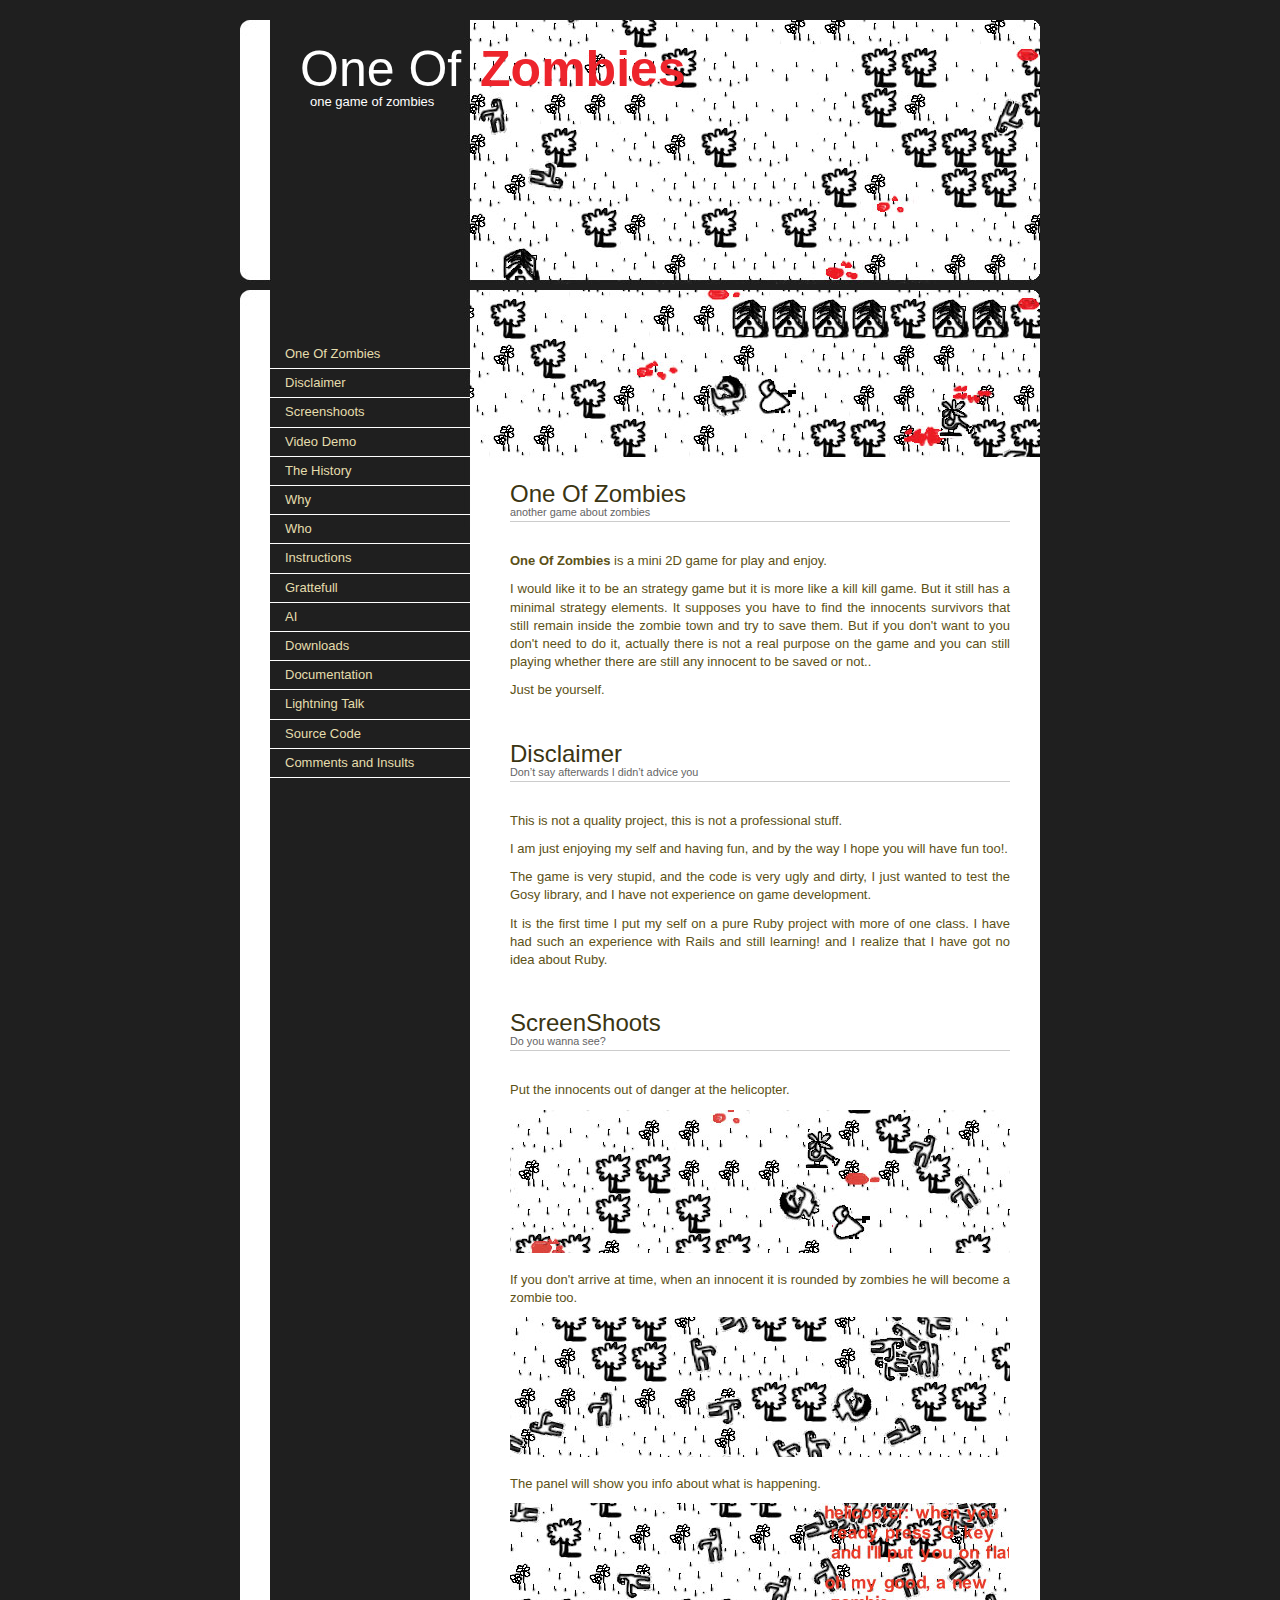
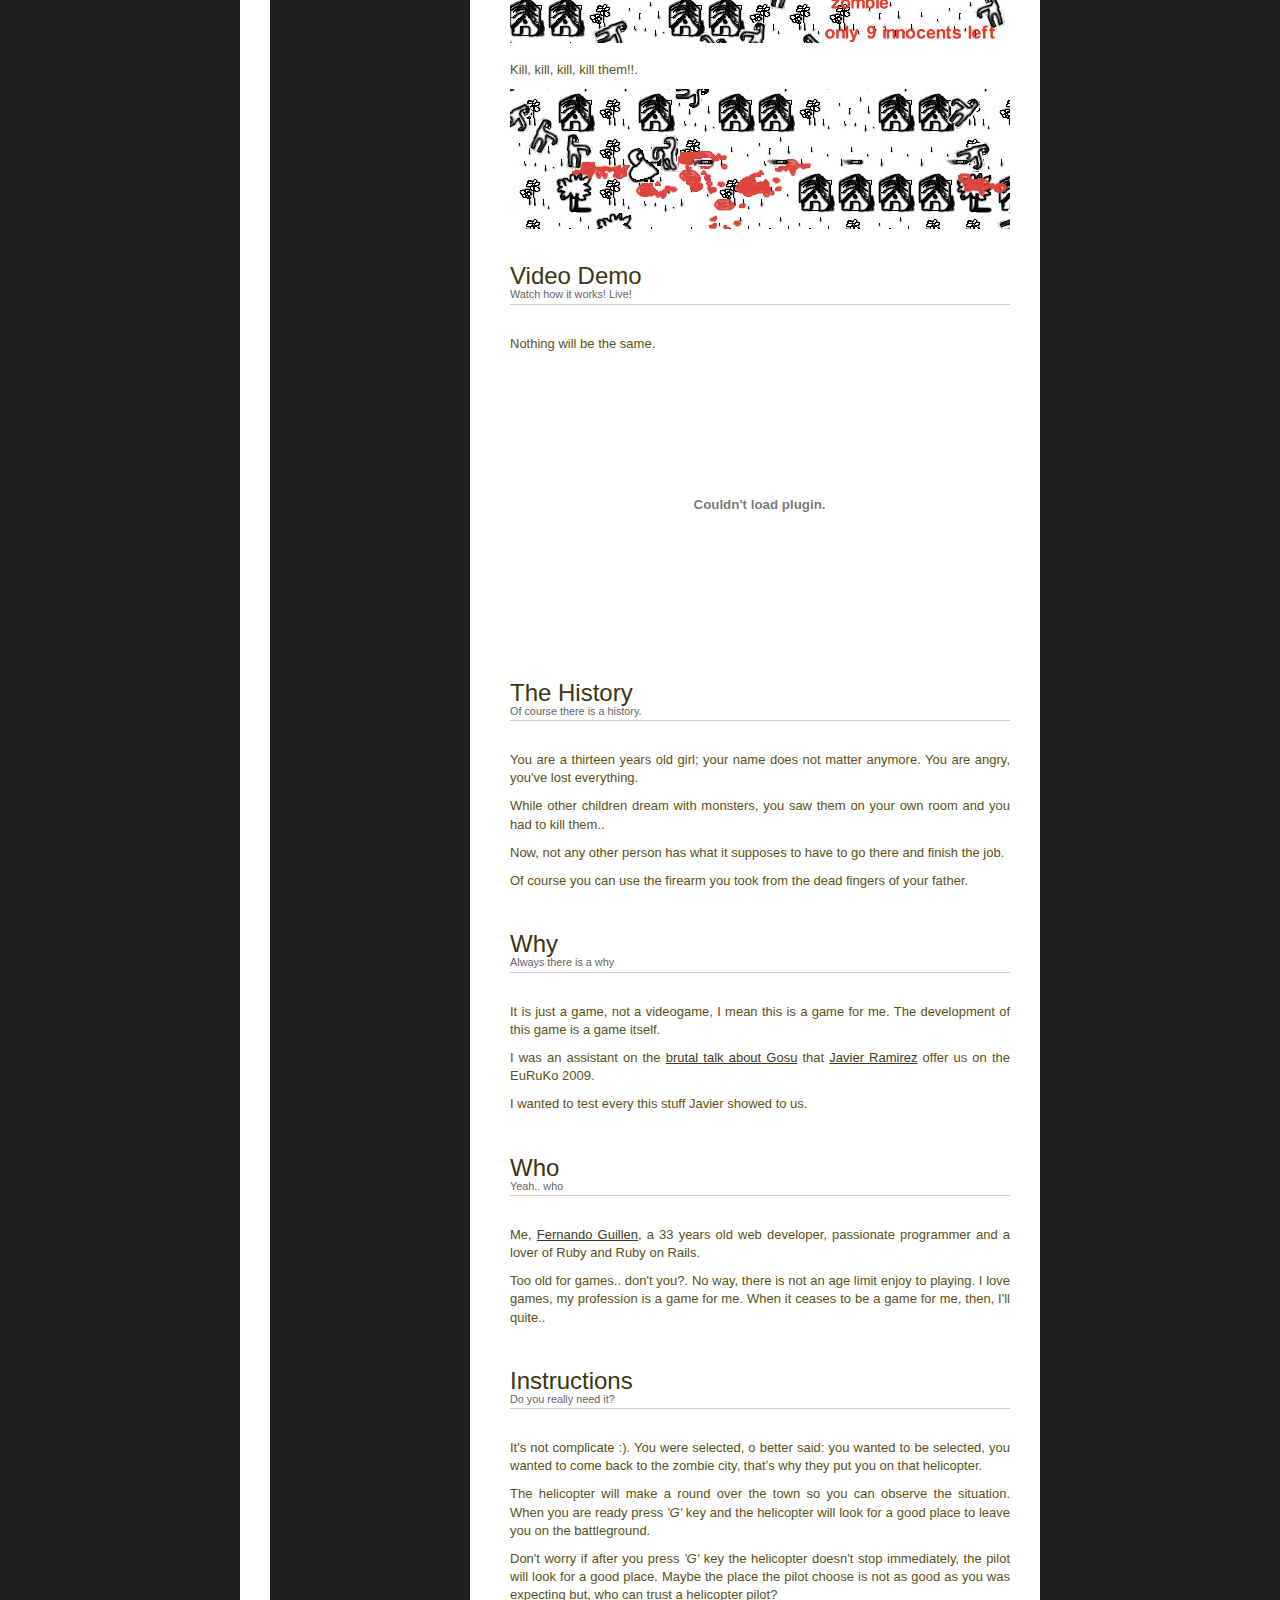
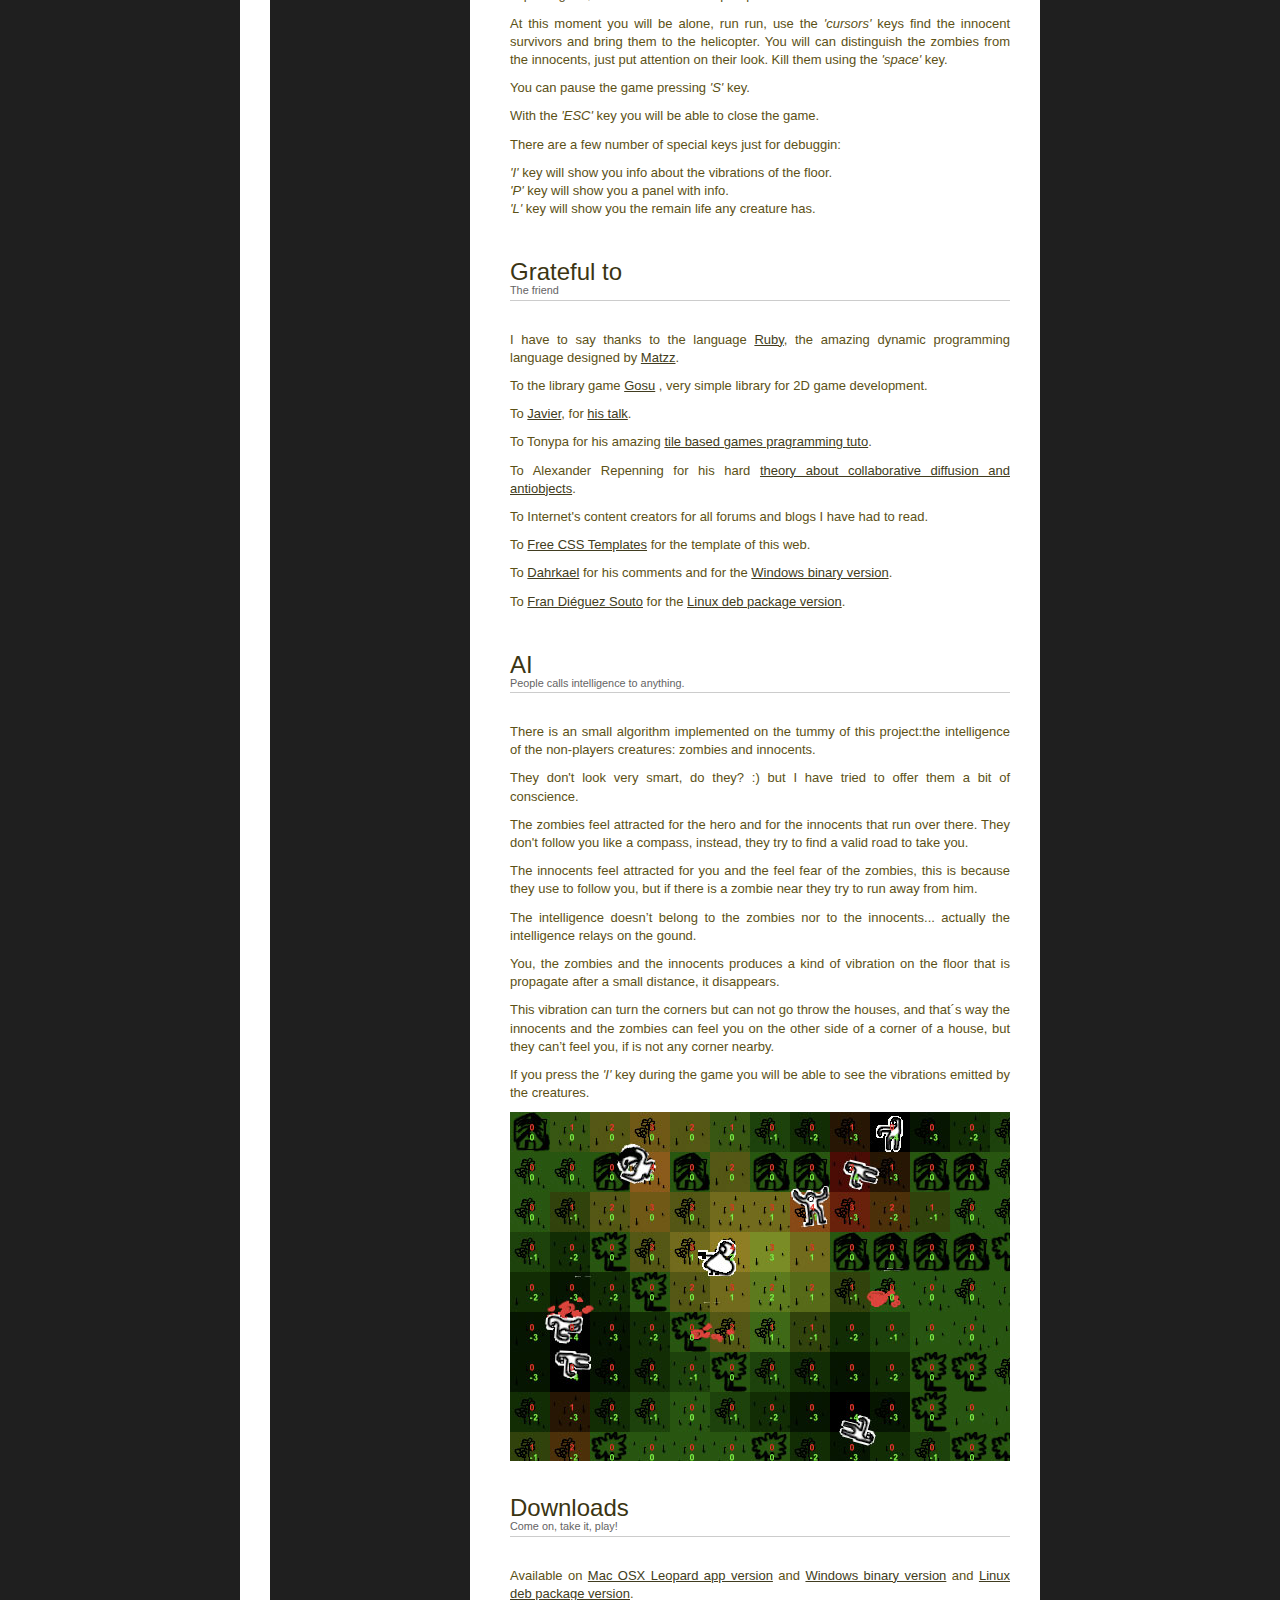
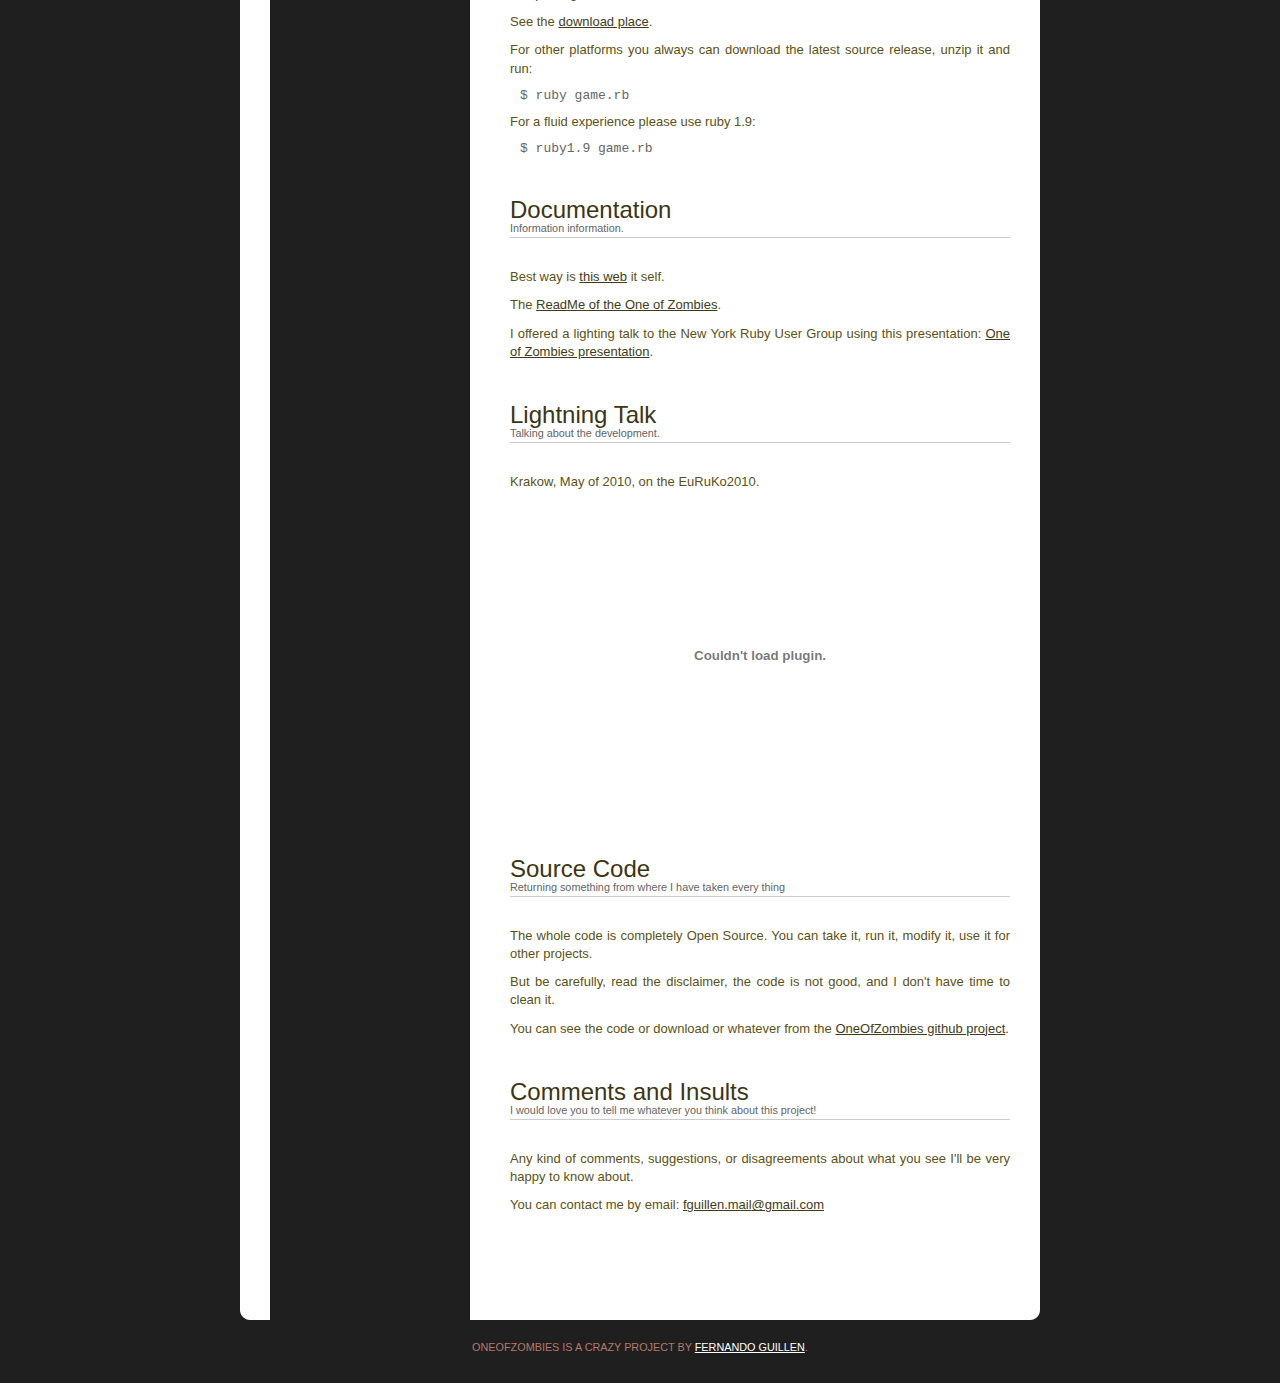
==== playing/oneofzombies/index.html @ 3cc9f327 "playing content" ====
<!DOCTYPE html PUBLIC "-//W3C//DTD XHTML 1.0 Strict//EN" "http://www.w3.org/TR/xhtml1/DTD/xhtml1-strict.dtd">
<!--
Design by Free CSS Templates
http://www.freecsstemplates.org
Released for free under a Creative Commons Attribution 2.5 License

Name       : Kappe Beans 
Description: A two-column, fixed-width design.
Version    : 1.0
Released   : 20090411

-->
<html xmlns="http://www.w3.org/1999/xhtml">
<head>
<meta http-equiv="content-type" content="text/html; charset=utf-8" />
<title>One Of Zombies - The Game</title>
<meta name="keywords" content="zombies game" />
<meta name="description" content="One Of Zombies game" />
<link href="style.css" rel="stylesheet" type="text/css" media="screen" />
</head>
<body>
<!-- start header -->
<div id="header">
  <h1>One Of <span>Zombies</span></h1>
  <p>one game of zombies</p>
</div>
<!-- end header -->
<!-- start page -->
<div id="page">
<div id="page-bgtop">
<div id="page-bgbtm">
  <!-- start content -->
  <div id="content">
    <div class="post">
      <a name="one_of_zombies"></a>
      <h1 class="title">One Of Zombies</h1>
      <p class="byline"><small>another game about zombies</small></p>
      <div class="entry">
        <p><strong>One Of Zombies </strong> is a mini 2D game for play and enjoy.</p>
        <p>I would like it to be an strategy game but it is more like a kill kill game.
          But it still has a minimal strategy elements. It supposes you have to find the 
          innocents survivors that still remain inside the zombie town and try to save them. 
          But if you don't want to
          you don't need to do it, actually there is not a real purpose on the game and 
          you can still playing whether there are still any innocent to be saved or not..</p>
        <p>Just be yourself.</p>
      </div>
    </div>
    
    <div class="post">
      <a name="disclaimer"></a>
      <h1 class="title">Disclaimer</h1>
      <p class="byline"><small>Don’t say afterwards I didn’t advice you</small></p>
      <div class="entry">
        <p>This is not a quality project, this is not a professional stuff.</p>
        <p>I am just enjoying my self and having fun, and by the way 
          I hope you will have fun too!.</p>
        <p>The game is very stupid, and the code is very ugly and dirty, 
          I just wanted to test the Gosy library, and I have not experience on game
          development.</p>
        <p>It is the first time I put my self on a pure Ruby project with more of one class.
          I have had such an experience with Rails and still learning! and I realize that I have got no idea about Ruby.</p>
      </div>
    </div>
    
    <div class="post">
      <a name="screenshoots"></a>
      <h1 class="title">ScreenShoots</h1>
      <p class="byline"><small>Do you wanna see?</small></p>
      <div class="entry">
        <p>Put the innocents out of danger at the helicopter.</p>
        <img src="images/screen_shoot1.jpg" title="screen_shoot1" />
        <br /><br />
        
        <p>If you don't arrive at time, when an innocent it is 
          rounded by zombies he will become a zombie too.</p>        
        <img src="images/screen_shoot2.jpg" title="screen_shoot2" />
        <br /><br />
        
        <p>The panel will show you info about what is happening.</p>        
        <img src="images/screen_shoot3.jpg" title="screen_shoot3" />
        <br /><br />
        
        <p>Kill, kill, kill, kill them!!.</p>        
        <img src="images/screen_shoot4.jpg" title="screen_shoot4" />

      </div>
    </div>
    
    <div class="post">
      <a name="videodemo"></a>
      <h1 class="title">Video Demo</h1>
      <p class="byline"><small>Watch how it works! Live!</small></p>
      <div class="entry">
        <p>Nothing will be the same.</p>
        <object width="499" height="283"><param name="allowfullscreen" value="true" /><param name="allowscriptaccess" value="always" /><param name="movie" value="http://vimeo.com/moogaloop.swf?clip_id=5025754&amp;server=vimeo.com&amp;show_title=1&amp;show_byline=0&amp;show_portrait=0&amp;color=ffffff&amp;fullscreen=1" /><embed src="http://vimeo.com/moogaloop.swf?clip_id=5025754&amp;server=vimeo.com&amp;show_title=1&amp;show_byline=0&amp;show_portrait=0&amp;color=ffffff&amp;fullscreen=1" type="application/x-shockwave-flash" allowfullscreen="true" allowscriptaccess="always" width="499" height="283"></embed></object>
      </div>
    </div>
    
    <div class="post">
      <a name="history"></a>
      <h2 class="title">The History</h2>
      <p class="byline"><small>Of course there is a history.</small></p>
      <div class="entry">
        <p>You are a thirteen years old girl; your name does not matter anymore. 
          You are angry, you've lost everything.</p>
        <p>While other children dream with monsters, you saw them on your own room and you had to kill them..</p>
        <p>Now, not any other person has what it supposes to have to go there and finish the job.</p>
        <p>Of course you can use the firearm you took from the dead fingers of your father.</p>
      </div>
    </div>
    
    <div class="post">
      <a name="why"></a>
      <h2 class="title">Why</h2>
      <p class="byline"><small>Always there is a why</small></p>
      <div class="entry">
        <p>It is just a game, not a videogame, I mean this is a game for me. 
        The development of this game is a game itself.</p>
        <p>I was an assistant on the 
          <a href="http://app.euruko2009.org/talks/9-fun-with-ruby-and-without-r-s-program-your-own-games-with-gosu" title="Gosu talk">brutal talk about Gosu</a>
          that <a href="http://formatinternet.wordpress.com/" title="Javier Ramirez's personal website">Javier Ramirez</a>
          offer us on the EuRuKo 2009.</p>
        <p>I wanted to test every this stuff Javier showed to us.</p>
      </div>
    </div>
    
    <div class="post">
      <a name="who"></a>
      <h2 class="title">Who</h2>
      <p class="byline"><small>Yeah.. who</small></p>
      <div class="entry">
        <p>Me, <a href="http://fernandoguillen.info" title="Fernando Guillen's web site">Fernando Guillen</a>, a 33 years old web developer, passionate programmer and a lover of Ruby and Ruby on Rails.</p>
        <p>Too old for games.. don't you?. No way, there is not an age limit enjoy to playing. I love games, my profession is a game for me.
          When it ceases to be a game for me, then, I'll quite..</p>
      </div>
    </div>
    
    <div class="post">
      <a name="instructions"></a>
      <h2 class="title">Instructions</h2>
      <p class="byline"><small>Do you really need it?</small></p>
      <div class="entry">
        <p>It's not complicate :). You were selected, o better said: you
          wanted to be selected, you wanted to come back to the zombie city,
          that’s why they put you on that helicopter.</p>
        <p>The helicopter will make a round over the town so you can observe
          the situation. When you are ready press <i>'G'</i> key and the 
          helicopter will
          look for a good place to leave you on the battleground.</p>
        <p>Don't worry if after you press <i>'G'</i> key the helicopter doesn't stop
          immediately, the pilot will look for a good place. Maybe the place
          the pilot choose is not as good as you was expecting but, who can
          trust a helicopter pilot?</p>
        <p>At this moment you will be alone, run run, use the <i>'cursors'</i>
          keys find the innocent
          survivors and bring them to the helicopter. You will can
          distinguish the zombies from the innocents, just put attention
          on their look. Kill them using the <i>'space'</i> key.</p>
        <p>You can pause the game pressing <i>'S'</i> key.</p>
        <p>With the <i>'ESC'</i> key you will be able to close the game.</p>
        
        <p>There are a few number of special keys just for debuggin: </p>
        <ul>
          <li><i>'I'</i> key will show you info about the vibrations of the floor.</li>
          <li><i>'P'</i> key will show you a panel with info.</li>
          <li><i>'L'</i> key will show you the remain life any creature has.</li>
        </ul>
      </div>
    </div>
    
    <div class="post">
      <a name="grattefull"></a>
      <h2 class="title">Grateful to</h2>
      <p class="byline"><small>The friend</small></p>
      <div class="entry">
        <p>I have to say thanks to the language 
          <a href="http://en.wikipedia.org/wiki/Ruby_(programming_language)" title="Ruby language">Ruby</a>, 
          the amazing dynamic programming language designed by
          <a href="http://en.wikipedia.org/wiki/Yukihiro_Matsumoto" "Yukihiro Matsumoto">Matzz</a>.</p>
        <p>To the library game <a href="http://code.google.com/p/gosu/" title="Gosu">Gosu</a>
          , very simple library for 2D game development.</p>
        <p>To <a href="http://formatinternet.wordpress.com/" title="Javier Ramirez's personal website">Javier</a>, for
          <a href="http://app.euruko2009.org/talks/9-fun-with-ruby-and-without-r-s-program-your-own-games-with-gosu" title="Gosu talk">his talk</a>.</p>
        <p>To Tonypa for his amazing <a href="http://www.tonypa.pri.ee/tbw/start.html" title="Tile Based Games">tile based games pragramming tuto</a>.</p>
         <p>To Alexander Repenning for his hard <a href="http://www.cs.colorado.edu/~ralex/papers/PDF/OOPSLA06antiobjects.pdf" title="Collaborative Diffusion: Programming Antiobjects">theory about collaborative diffusion and antiobjects</a>.</p>
        <p>To Internet's content creators for all forums and blogs I have had to read.</p>
        <p>To <a href="http://www.freecsstemplates.org/preview/kappebeans">Free CSS Templates</a> for the template of this web.</p>
        <p>To <a href="http://www.google.es/search?q=Dahrkael&ie=utf-8&oe=utf-8&aq=t&rls=org.mozilla:es-ES:official&client=firefox-a">Dahrkael</a>
          for his comments and for the <a href="http://cloud.github.com/downloads/fguillen/OneOfZombies/OneOfZombies.v.0.0.5.win.zip" title="Windows binnary version of OneOfZombies">Windows binary version</a>.</p>
        <p>To <a href="http://www.mabishu.com" title="Fran Diéguez Souto">Fran Diéguez Souto</a> for the 
          <a href="http://cloud.github.com/downloads/fguillen/OneOfZombies/OneOfZombies.v.0.0.5.deb" title="Linux deb package version of OneOfZombies">Linux deb package version</a>.</p>
      </div>
    </div>
    
    <div class="post">
      <a name="ai"></a>
      <h2 class="title">AI</h2>
      <p class="byline"><small>People calls intelligence to anything.</small></p>
      <div class="entry">
        <p>There is an small algorithm implemented on the tummy of this
          project:the intelligence of the non-players creatures: zombies
          and innocents.</p>
        <p>They don't look very smart, do they? :) but I have tried to
          offer them a bit of conscience.</p>
        <p>The zombies feel attracted for the hero and for the innocents that
          run over there. They don't follow you like a compass, instead,
          they try to find a valid road to take you.</p>
        <p>The innocents feel attracted for you and the feel fear of
          the zombies, this is because they use to follow you, but if there
          is a zombie near they try to run away from him.</p>
        <p>The intelligence doesn’t belong to the zombies nor to the
          innocents... actually the intelligence relays on the gound.</p>
        <p>You, the zombies and the innocents produces a kind of vibration on
          the floor that is propagate after a small distance, it disappears.</p>
        <p>This vibration can turn the corners but can not go throw the
          houses, and that´s way the innocents and the zombies can feel you on
          the other side of a corner of a house, but they can’t feel you, if
          is not any corner nearby.</p>
        <p>If you press the <i>'I'</i> key during the game you will be able to see
          the vibrations emitted by the creatures.</p>
        
        <img src="images/floor_vibrations.jpg" alt="floor_vibrations" />
      </div>
    </div>
    
    <div class="post">
      <a name="downloads"></a>
      <h2 class="title">Downloads</h2>
      <p class="byline"><small>Come on, take it, play!</small></p>
      <div class="entry">
        <p>Available on <a href="http://cloud.github.com/downloads/fguillen/OneOfZombies/OneOfZombies.app.zip" title="One Of Zombies Mac version">Mac OSX Leopard app version</a>
          and <a href="http://cloud.github.com/downloads/fguillen/OneOfZombies/OneOfZombies.v.0.0.5.win.zip" title="Windows binnary version of OneOfZombies">Windows binary version</a>
          and <a href="http://cloud.github.com/downloads/fguillen/OneOfZombies/OneOfZombies.v.0.0.5.deb" title="Linux deb package version of OneOfZombies">Linux deb package version</a>.</p>
        <p>See the <a href="http://github.com/fguillen/OneOfZombies/downloads" title="Dowload OneOfZombies">download place</a>.</p>
        <p>For other platforms you always can download the latest source
          release, unzip it and run:</p>
        <pre>$ ruby game.rb</pre>
        <p>For a fluid experience please use ruby 1.9:</p>
        <pre>$ ruby1.9 game.rb</pre>
      </div>
    </div>
    
    <div class="post">
      <a name="documentation"></a>
      <h2 class="title">Documentation</h2>
      <p class="byline"><small>Information information.</small></p>
      <div class="entry">
        <p>Best way is <a href="#">this web</a> it self.</p>
        <p>The <a href="http://github.com/fguillen/OneOfZombies/blob/master/README.md" title="One of Zombies ReadMe">ReadMe of the One of Zombies</a>.</p>
        <p>I offered a lighting talk to the New York Ruby User Group using this presentation:
          <a href="http://www.fernandoguillen.info/playing/OneOfZombies/oneofzombies_presentation.pdf" title="One of Zombies presentation">One of Zombies presentation</a>.            
        </p>
      </div>
    </div>
    
    <div class="post">
      <a name="lightning_talk"></a>
      <h2 class="title">Lightning Talk</h2>
      <p class="byline"><small>Talking about the development.</small></p>
      <div class="entry">
        <p>Krakow, May of 2010, on the EuRuKo2010.</p>
        <p><embed src="http://blip.tv/play/AYHylQ8A" type="application/x-shockwave-flash" width="500" height="308" allowscriptaccess="always" allowfullscreen="true"></embed></p>
      </div>
    </div>
    
    <div class="post">
      <a name="source_code"></a>
      <h2 class="title">Source Code</h2>
      <p class="byline"><small>Returning something from where I have taken
        every thing</small></p>
      <div class="entry">
        <p>The whole code is completely Open Source. You can take it, run it,
          modify it, use it for other projects.</p>
        <p>But be carefully, read the disclaimer, the code is not good, and I don't have time to clean it.</p>
        <p>You can see the code or download or whatever from the <a href="http://github.com/fguillen/OneOfZombies" title="OneOfZombies github project">OneOfZombies github project</a>.</p>
      </div>
    </div>
    
    <div class="post">
      <a name="comments_and_insults"></a>
      <h2 class="title">Comments and Insults</h2>
      <p class="byline"><small>I would love you to tell me whatever you think
        about this project!</small></p>
      <div class="entry">
        <p>Any kind of comments, suggestions, or disagreements
          about what you see I'll be very happy to know about.</p>
        <p>You can contact me by email: <a href="mailto:fguillen.mail[REMOVE-THIS]@gmail.com">fguillen.mail<span style="display:none">[REMOVE-THIS]</span>@gmail.com</a></p>
      </div>
    </div>
  </div>
  <!-- end content -->
  <!-- start sidebar -->
  <div id="sidebar">
    <ul>
      <li>
        <!-- <h2>Categories</h2> -->
        <ul>
          <li><a href="#one_of_zombies">One Of Zombies</a></li>
          <li><a href="#disclaimer">Disclaimer</a></li>
          <li><a href="#screenshoots">Screenshoots</a></li>
          <li><a href="#videodemo">Video Demo</a></li>
          <li><a href="#history">The History</a></li>
          <li><a href="#why">Why</a></li>
          <li><a href="#who">Who</a></li>
          <li><a href="#instructions">Instructions</a></li>
          <li><a href="#grattefull">Grattefull</a></li>
          <li><a href="#ai">AI</a></li>
          <li><a href="#downloads">Downloads</a></li>
          <li><a href="#documentation">Documentation</a></li>
          <li><a href="#lightning_talk">Lightning Talk</a></li>
          <li><a href="#source_code">Source Code</a></li>
          <li><a href="#comments_and_insults">Comments and Insults</a></li>
        </ul>
      </li>
    </ul>
  </div>
  <!-- end sidebar -->
  <div style="clear: both;">&nbsp;</div>
</div>
</div>
</div>
<!-- end page -->
<div id="footer">
  <p>OneOfZombies is a crazy project by <a href="http://fernandoguillen.info" title="Fernando Guillen website">Fernando Guillen</a>.</p>
</div>

<!-- google analytics -->

<script type="text/javascript">
var gaJsHost = (("https:" == document.location.protocol) ? "https://ssl." : "http://www.");
document.write(unescape("%3Cscript src='" + gaJsHost + "google-analytics.com/ga.js' type='text/javascript'%3E%3C/script%3E"));
</script>
<script type="text/javascript">
var pageTracker = _gat._getTracker("UA-3468219-1");
pageTracker._initData();
pageTracker._trackPageview();
</script>
<!-- google analytics -->

</body>
</html>
---- playing/oneofzombies/style.css ----
/*  
Theme Name: Unnamed
Theme URI: http://www.freewpthemes.net/preview/unnamed
Description: Widget ready and tested on WP 2.2+.
Version: 2.0
Author: Free WordPress Themes
Author URI: http://www.freewpthemes.net/
*/

body {
  margin-top: 20px;
  padding: 0;
  background: #1F1F1F;
  font-size: 13px;
  text-align: justify;
  color: #5C5116;
}

body, th, td, input, textarea, select, option {
  font-family: Arial, Times, serif;
}

pre{
  color: #666;
  margin: 10px;
  display: block;
  font-family: "Courier New", monospace;
}

h1, h2, h3 {
  font-family: Arial, Helvetica, sans-serif;
  font-weight: normal;
  color: #819CDB;
}

h1 {
  font-size: 36px;
}

h2 {
  font-size: 2em;
}

h3 {
  font-size: 1em;
}

p, ul, ol {
  margin: 0px 0px 10px 0px;
  padding: 0;
  list-style: none;
  line-height: 140%;
}

blockquote {
  padding-left: 1em;
}

blockquote p, blockquote ul, blockquote ol {
  line-height: normal;
  font-style: italic;
}

a {
  color: #413C20;
}

a:hover {
}

hr {
  display: none;
}

/* Header */

#header {
  width: 800px;
  height: 270px;
  margin: 0 auto;
  background: url(images/img01.jpg) no-repeat left top;
}

#header h1, #header p {
  margin: 0;
  font-family: Arial, Helvetica, sans-serif;
}

#header h1 {
  color: #FFFFFF;
  font-size: 50px;
  padding: 20px 0 0 60px;
}

#header span {
  color: #ed242c;
  font-weight:bold;
  padding-left:5px;
}

#header p {
  margin-top: -5px;
  padding-left: 70px;
  font-size: 13px;
  color: #FFFFFF;
}

#header a {
  text-decoration: none;
  color: #FFB71C;
}

/* Page */

#page {
  width: 800px;
  margin: 0 auto;
  background: #FFFFFF url(images/img03.jpg) repeat-y left top;
}

#page-bgtop {
  background: url(images/img02.jpg) no-repeat left top;
}

#page-bgbtm {
  padding: 20px 30px;
  background: url(images/img04.jpg) no-repeat left bottom;
}

/* Content */

#content {
  float: right;
  width: 500px;
  padding-top: 170px;
  margin-bottom: 30px;
}

.post {
  padding: 0px 0px 0 0px;
}

.title {
  margin: 0;
  padding-bottom: 5px;
  font-size: 24px;
  color: #3B3513;
}

.title a {
  text-decoration: none;
  color: #3B3513;
}

.pagetitle {
  border-bottom: 2px solid #0F0F0F;
}

.byline {
  margin: -10px 0px 0px 0px;
  border-bottom: 1px solid #CCCCCC;
  color: #646464;
}

.meta {
  text-align: left;
  color: #646464;
  padding: 10px 10px;
  margin: 30px 0;
  text-transform: uppercase;
  font-family: Arial, Helvetica, sans-serif;
  font-size: 10px;
}

.meta .more {
  padding-left: 10px;
}

.meta .comments {
  padding-left: 10px;
}
.meta a {
}

.entry {
  padding: 30px 0px;
}

.navigation {
}

.alignleft {
  float: left;
}

.alignright {
  float: right;
}

.posts {
  margin: 0;
  padding: 0;
  list-style: none;
  line-height: normal;
}

.posts li {
  padding-bottom: 20px;
  margin-bottom: 20px;
  border-bottom: 1px solid #0F0F0F;
}

.posts h3 {
  margin: 0;
  font-weight: bold;
}

.posts p {
  margin: 0;
  line-height: normal;
}

.posts a {
}

/* Sidebar */

#sidebar {
  float: left;
  width: 200px;
  margin-top: -80px;
  padding-top: 50px;
  color: #B57969;
}

#sidebar ul {
  margin: 60px 0px 0px 0px;
  list-style: none;
}

#sidebar li {
}

#sidebar li ul {
  margin-bottom: 40px;
}

#sidebar li li {
  border-bottom: 1px solid #FFFFFF;
  padding: 5px 15px;
}

#sidebar h2 {
  margin: 0;
  height: 35px;
  padding: 8px 0px 10px 15px;
  font-size: 18px;
  color: #FFE7E0;
}

#sidebar h2 a {
}

#sidebar a {
  text-decoration: none;
  color: #E5DDAD;
}

#sidebar a:hover {
  text-decoration: none;
}

/* Search */

#search input {
  display: none;
}

#search input#s {
  display: block;
  width: 230px;
  padding: 2px 5px;
  border: 1px solid #3DD1FF;
}

#search br {
  display: none;
}

/* Calendar */

#calendar {
}

#calendar h2 {
  margin-bottom: 15px;
}

#calendar table {
  width: 80%;
  margin: 0 auto;
  text-align: center;
}

#calendar caption {
  width: 100%;
  text-align: center;
}

#next {
  text-align: right;
}

#prev {
  text-align: left;
}

/* Footer */

#footer {
  clear: both;
  width: 100%;
  margin: 0;
  padding: 0;
  text-align: center;
  font-size: smaller;
  font-family: Arial, Helvetica, sans-serif;
  color: #B57969;
}

#footer p {
  margin: 0;
  padding: 20px 0px;
  text-transform: uppercase;
}

#footer p a {
  color: #FFFFFF;
}
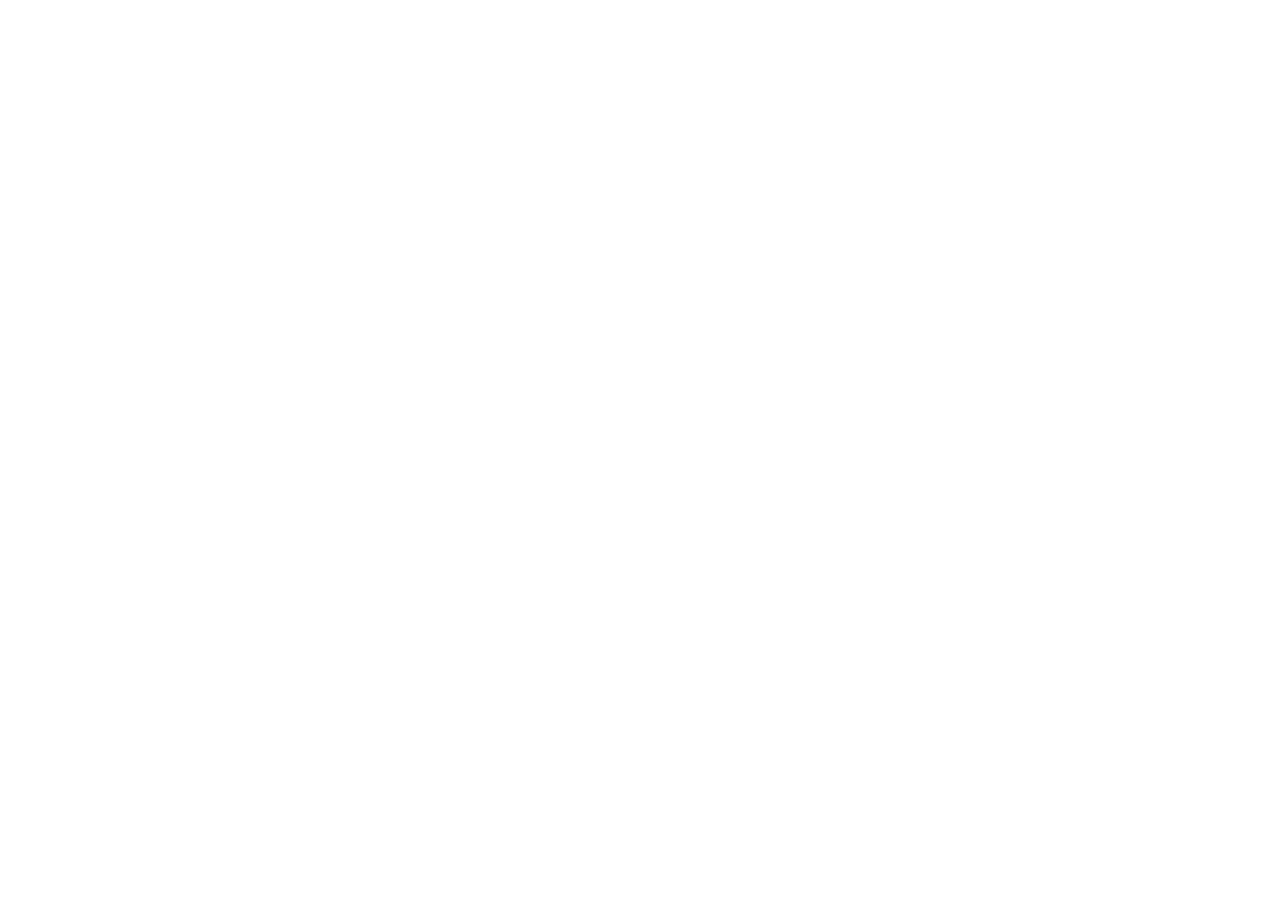
==== commit 74535b5c: "Cleaning up. Removing folders that are not allocated on github.io as OneOfZombies, TravellingMe, Fon" ====
--- a/playing/oneofzombies/index.html
+++ b/playing/oneofzombies/index.html
@@ -1,342 +1,11 @@
-<!DOCTYPE html PUBLIC "-//W3C//DTD XHTML 1.0 Strict//EN" "http://www.w3.org/TR/xhtml1/DTD/xhtml1-strict.dtd">
-<!--
-Design by Free CSS Templates
-http://www.freecsstemplates.org
-Released for free under a Creative Commons Attribution 2.5 License
-
-Name       : Kappe Beans 
-Description: A two-column, fixed-width design.
-Version    : 1.0
-Released   : 20090411
-
--->
-<html xmlns="http://www.w3.org/1999/xhtml">
-<head>
-<meta http-equiv="content-type" content="text/html; charset=utf-8" />
-<title>One Of Zombies - The Game</title>
-<meta name="keywords" content="zombies game" />
-<meta name="description" content="One Of Zombies game" />
-<link href="style.css" rel="stylesheet" type="text/css" media="screen" />
-</head>
-<body>
-<!-- start header -->
-<div id="header">
-  <h1>One Of <span>Zombies</span></h1>
-  <p>one game of zombies</p>
-</div>
-<!-- end header -->
-<!-- start page -->
-<div id="page">
-<div id="page-bgtop">
-<div id="page-bgbtm">
-  <!-- start content -->
-  <div id="content">
-    <div class="post">
-      <a name="one_of_zombies"></a>
-      <h1 class="title">One Of Zombies</h1>
-      <p class="byline"><small>another game about zombies</small></p>
-      <div class="entry">
-        <p><strong>One Of Zombies </strong> is a mini 2D game for play and enjoy.</p>
-        <p>I would like it to be an strategy game but it is more like a kill kill game.
-          But it still has a minimal strategy elements. It supposes you have to find the 
-          innocents survivors that still remain inside the zombie town and try to save them. 
-          But if you don't want to
-          you don't need to do it, actually there is not a real purpose on the game and 
-          you can still playing whether there are still any innocent to be saved or not..</p>
-        <p>Just be yourself.</p>
-      </div>
-    </div>
-    
-    <div class="post">
-      <a name="disclaimer"></a>
-      <h1 class="title">Disclaimer</h1>
-      <p class="byline"><small>Don’t say afterwards I didn’t advice you</small></p>
-      <div class="entry">
-        <p>This is not a quality project, this is not a professional stuff.</p>
-        <p>I am just enjoying my self and having fun, and by the way 
-          I hope you will have fun too!.</p>
-        <p>The game is very stupid, and the code is very ugly and dirty, 
-          I just wanted to test the Gosy library, and I have not experience on game
-          development.</p>
-        <p>It is the first time I put my self on a pure Ruby project with more of one class.
-          I have had such an experience with Rails and still learning! and I realize that I have got no idea about Ruby.</p>
-      </div>
-    </div>
-    
-    <div class="post">
-      <a name="screenshoots"></a>
-      <h1 class="title">ScreenShoots</h1>
-      <p class="byline"><small>Do you wanna see?</small></p>
-      <div class="entry">
-        <p>Put the innocents out of danger at the helicopter.</p>
-        <img src="images/screen_shoot1.jpg" title="screen_shoot1" />
-        <br /><br />
-        
-        <p>If you don't arrive at time, when an innocent it is 
-          rounded by zombies he will become a zombie too.</p>        
-        <img src="images/screen_shoot2.jpg" title="screen_shoot2" />
-        <br /><br />
-        
-        <p>The panel will show you info about what is happening.</p>        
-        <img src="images/screen_shoot3.jpg" title="screen_shoot3" />
-        <br /><br />
-        
-        <p>Kill, kill, kill, kill them!!.</p>        
-        <img src="images/screen_shoot4.jpg" title="screen_shoot4" />
-
-      </div>
-    </div>
-    
-    <div class="post">
-      <a name="videodemo"></a>
-      <h1 class="title">Video Demo</h1>
-      <p class="byline"><small>Watch how it works! Live!</small></p>
-      <div class="entry">
-        <p>Nothing will be the same.</p>
-        <object width="499" height="283"><param name="allowfullscreen" value="true" /><param name="allowscriptaccess" value="always" /><param name="movie" value="http://vimeo.com/moogaloop.swf?clip_id=5025754&amp;server=vimeo.com&amp;show_title=1&amp;show_byline=0&amp;show_portrait=0&amp;color=ffffff&amp;fullscreen=1" /><embed src="http://vimeo.com/moogaloop.swf?clip_id=5025754&amp;server=vimeo.com&amp;show_title=1&amp;show_byline=0&amp;show_portrait=0&amp;color=ffffff&amp;fullscreen=1" type="application/x-shockwave-flash" allowfullscreen="true" allowscriptaccess="always" width="499" height="283"></embed></object>
-      </div>
-    </div>
-    
-    <div class="post">
-      <a name="history"></a>
-      <h2 class="title">The History</h2>
-      <p class="byline"><small>Of course there is a history.</small></p>
-      <div class="entry">
-        <p>You are a thirteen years old girl; your name does not matter anymore. 
-          You are angry, you've lost everything.</p>
-        <p>While other children dream with monsters, you saw them on your own room and you had to kill them..</p>
-        <p>Now, not any other person has what it supposes to have to go there and finish the job.</p>
-        <p>Of course you can use the firearm you took from the dead fingers of your father.</p>
-      </div>
-    </div>
-    
-    <div class="post">
-      <a name="why"></a>
-      <h2 class="title">Why</h2>
-      <p class="byline"><small>Always there is a why</small></p>
-      <div class="entry">
-        <p>It is just a game, not a videogame, I mean this is a game for me. 
-        The development of this game is a game itself.</p>
-        <p>I was an assistant on the 
-          <a href="http://app.euruko2009.org/talks/9-fun-with-ruby-and-without-r-s-program-your-own-games-with-gosu" title="Gosu talk">brutal talk about Gosu</a>
-          that <a href="http://formatinternet.wordpress.com/" title="Javier Ramirez's personal website">Javier Ramirez</a>
-          offer us on the EuRuKo 2009.</p>
-        <p>I wanted to test every this stuff Javier showed to us.</p>
-      </div>
-    </div>
-    
-    <div class="post">
-      <a name="who"></a>
-      <h2 class="title">Who</h2>
-      <p class="byline"><small>Yeah.. who</small></p>
-      <div class="entry">
-        <p>Me, <a href="http://fernandoguillen.info" title="Fernando Guillen's web site">Fernando Guillen</a>, a 33 years old web developer, passionate programmer and a lover of Ruby and Ruby on Rails.</p>
-        <p>Too old for games.. don't you?. No way, there is not an age limit enjoy to playing. I love games, my profession is a game for me.
-          When it ceases to be a game for me, then, I'll quite..</p>
-      </div>
-    </div>
-    
-    <div class="post">
-      <a name="instructions"></a>
-      <h2 class="title">Instructions</h2>
-      <p class="byline"><small>Do you really need it?</small></p>
-      <div class="entry">
-        <p>It's not complicate :). You were selected, o better said: you
-          wanted to be selected, you wanted to come back to the zombie city,
-          that’s why they put you on that helicopter.</p>
-        <p>The helicopter will make a round over the town so you can observe
-          the situation. When you are ready press <i>'G'</i> key and the 
-          helicopter will
-          look for a good place to leave you on the battleground.</p>
-        <p>Don't worry if after you press <i>'G'</i> key the helicopter doesn't stop
-          immediately, the pilot will look for a good place. Maybe the place
-          the pilot choose is not as good as you was expecting but, who can
-          trust a helicopter pilot?</p>
-        <p>At this moment you will be alone, run run, use the <i>'cursors'</i>
-          keys find the innocent
-          survivors and bring them to the helicopter. You will can
-          distinguish the zombies from the innocents, just put attention
-          on their look. Kill them using the <i>'space'</i> key.</p>
-        <p>You can pause the game pressing <i>'S'</i> key.</p>
-        <p>With the <i>'ESC'</i> key you will be able to close the game.</p>
-        
-        <p>There are a few number of special keys just for debuggin: </p>
-        <ul>
-          <li><i>'I'</i> key will show you info about the vibrations of the floor.</li>
-          <li><i>'P'</i> key will show you a panel with info.</li>
-          <li><i>'L'</i> key will show you the remain life any creature has.</li>
-        </ul>
-      </div>
-    </div>
-    
-    <div class="post">
-      <a name="grattefull"></a>
-      <h2 class="title">Grateful to</h2>
-      <p class="byline"><small>The friend</small></p>
-      <div class="entry">
-        <p>I have to say thanks to the language 
-          <a href="http://en.wikipedia.org/wiki/Ruby_(programming_language)" title="Ruby language">Ruby</a>, 
-          the amazing dynamic programming language designed by
-          <a href="http://en.wikipedia.org/wiki/Yukihiro_Matsumoto" "Yukihiro Matsumoto">Matzz</a>.</p>
-        <p>To the library game <a href="http://code.google.com/p/gosu/" title="Gosu">Gosu</a>
-          , very simple library for 2D game development.</p>
-        <p>To <a href="http://formatinternet.wordpress.com/" title="Javier Ramirez's personal website">Javier</a>, for
-          <a href="http://app.euruko2009.org/talks/9-fun-with-ruby-and-without-r-s-program-your-own-games-with-gosu" title="Gosu talk">his talk</a>.</p>
-        <p>To Tonypa for his amazing <a href="http://www.tonypa.pri.ee/tbw/start.html" title="Tile Based Games">tile based games pragramming tuto</a>.</p>
-         <p>To Alexander Repenning for his hard <a href="http://www.cs.colorado.edu/~ralex/papers/PDF/OOPSLA06antiobjects.pdf" title="Collaborative Diffusion: Programming Antiobjects">theory about collaborative diffusion and antiobjects</a>.</p>
-        <p>To Internet's content creators for all forums and blogs I have had to read.</p>
-        <p>To <a href="http://www.freecsstemplates.org/preview/kappebeans">Free CSS Templates</a> for the template of this web.</p>
-        <p>To <a href="http://www.google.es/search?q=Dahrkael&ie=utf-8&oe=utf-8&aq=t&rls=org.mozilla:es-ES:official&client=firefox-a">Dahrkael</a>
-          for his comments and for the <a href="http://cloud.github.com/downloads/fguillen/OneOfZombies/OneOfZombies.v.0.0.5.win.zip" title="Windows binnary version of OneOfZombies">Windows binary version</a>.</p>
-        <p>To <a href="http://www.mabishu.com" title="Fran Diéguez Souto">Fran Diéguez Souto</a> for the 
-          <a href="http://cloud.github.com/downloads/fguillen/OneOfZombies/OneOfZombies.v.0.0.5.deb" title="Linux deb package version of OneOfZombies">Linux deb package version</a>.</p>
-      </div>
-    </div>
-    
-    <div class="post">
-      <a name="ai"></a>
-      <h2 class="title">AI</h2>
-      <p class="byline"><small>People calls intelligence to anything.</small></p>
-      <div class="entry">
-        <p>There is an small algorithm implemented on the tummy of this
-          project:the intelligence of the non-players creatures: zombies
-          and innocents.</p>
-        <p>They don't look very smart, do they? :) but I have tried to
-          offer them a bit of conscience.</p>
-        <p>The zombies feel attracted for the hero and for the innocents that
-          run over there. They don't follow you like a compass, instead,
-          they try to find a valid road to take you.</p>
-        <p>The innocents feel attracted for you and the feel fear of
-          the zombies, this is because they use to follow you, but if there
-          is a zombie near they try to run away from him.</p>
-        <p>The intelligence doesn’t belong to the zombies nor to the
-          innocents... actually the intelligence relays on the gound.</p>
-        <p>You, the zombies and the innocents produces a kind of vibration on
-          the floor that is propagate after a small distance, it disappears.</p>
-        <p>This vibration can turn the corners but can not go throw the
-          houses, and that´s way the innocents and the zombies can feel you on
-          the other side of a corner of a house, but they can’t feel you, if
-          is not any corner nearby.</p>
-        <p>If you press the <i>'I'</i> key during the game you will be able to see
-          the vibrations emitted by the creatures.</p>
-        
-        <img src="images/floor_vibrations.jpg" alt="floor_vibrations" />
-      </div>
-    </div>
-    
-    <div class="post">
-      <a name="downloads"></a>
-      <h2 class="title">Downloads</h2>
-      <p class="byline"><small>Come on, take it, play!</small></p>
-      <div class="entry">
-        <p>Available on <a href="http://cloud.github.com/downloads/fguillen/OneOfZombies/OneOfZombies.app.zip" title="One Of Zombies Mac version">Mac OSX Leopard app version</a>
-          and <a href="http://cloud.github.com/downloads/fguillen/OneOfZombies/OneOfZombies.v.0.0.5.win.zip" title="Windows binnary version of OneOfZombies">Windows binary version</a>
-          and <a href="http://cloud.github.com/downloads/fguillen/OneOfZombies/OneOfZombies.v.0.0.5.deb" title="Linux deb package version of OneOfZombies">Linux deb package version</a>.</p>
-        <p>See the <a href="http://github.com/fguillen/OneOfZombies/downloads" title="Dowload OneOfZombies">download place</a>.</p>
-        <p>For other platforms you always can download the latest source
-          release, unzip it and run:</p>
-        <pre>$ ruby game.rb</pre>
-        <p>For a fluid experience please use ruby 1.9:</p>
-        <pre>$ ruby1.9 game.rb</pre>
-      </div>
-    </div>
-    
-    <div class="post">
-      <a name="documentation"></a>
-      <h2 class="title">Documentation</h2>
-      <p class="byline"><small>Information information.</small></p>
-      <div class="entry">
-        <p>Best way is <a href="#">this web</a> it self.</p>
-        <p>The <a href="http://github.com/fguillen/OneOfZombies/blob/master/README.md" title="One of Zombies ReadMe">ReadMe of the One of Zombies</a>.</p>
-        <p>I offered a lighting talk to the New York Ruby User Group using this presentation:
-          <a href="http://www.fernandoguillen.info/playing/OneOfZombies/oneofzombies_presentation.pdf" title="One of Zombies presentation">One of Zombies presentation</a>.            
-        </p>
-      </div>
-    </div>
-    
-    <div class="post">
-      <a name="lightning_talk"></a>
-      <h2 class="title">Lightning Talk</h2>
-      <p class="byline"><small>Talking about the development.</small></p>
-      <div class="entry">
-        <p>Krakow, May of 2010, on the EuRuKo2010.</p>
-        <p><embed src="http://blip.tv/play/AYHylQ8A" type="application/x-shockwave-flash" width="500" height="308" allowscriptaccess="always" allowfullscreen="true"></embed></p>
-      </div>
-    </div>
-    
-    <div class="post">
-      <a name="source_code"></a>
-      <h2 class="title">Source Code</h2>
-      <p class="byline"><small>Returning something from where I have taken
-        every thing</small></p>
-      <div class="entry">
-        <p>The whole code is completely Open Source. You can take it, run it,
-          modify it, use it for other projects.</p>
-        <p>But be carefully, read the disclaimer, the code is not good, and I don't have time to clean it.</p>
-        <p>You can see the code or download or whatever from the <a href="http://github.com/fguillen/OneOfZombies" title="OneOfZombies github project">OneOfZombies github project</a>.</p>
-      </div>
-    </div>
-    
-    <div class="post">
-      <a name="comments_and_insults"></a>
-      <h2 class="title">Comments and Insults</h2>
-      <p class="byline"><small>I would love you to tell me whatever you think
-        about this project!</small></p>
-      <div class="entry">
-        <p>Any kind of comments, suggestions, or disagreements
-          about what you see I'll be very happy to know about.</p>
-        <p>You can contact me by email: <a href="mailto:fguillen.mail[REMOVE-THIS]@gmail.com">fguillen.mail<span style="display:none">[REMOVE-THIS]</span>@gmail.com</a></p>
-      </div>
-    </div>
-  </div>
-  <!-- end content -->
-  <!-- start sidebar -->
-  <div id="sidebar">
-    <ul>
-      <li>
-        <!-- <h2>Categories</h2> -->
-        <ul>
-          <li><a href="#one_of_zombies">One Of Zombies</a></li>
-          <li><a href="#disclaimer">Disclaimer</a></li>
-          <li><a href="#screenshoots">Screenshoots</a></li>
-          <li><a href="#videodemo">Video Demo</a></li>
-          <li><a href="#history">The History</a></li>
-          <li><a href="#why">Why</a></li>
-          <li><a href="#who">Who</a></li>
-          <li><a href="#instructions">Instructions</a></li>
-          <li><a href="#grattefull">Grattefull</a></li>
-          <li><a href="#ai">AI</a></li>
-          <li><a href="#downloads">Downloads</a></li>
-          <li><a href="#documentation">Documentation</a></li>
-          <li><a href="#lightning_talk">Lightning Talk</a></li>
-          <li><a href="#source_code">Source Code</a></li>
-          <li><a href="#comments_and_insults">Comments and Insults</a></li>
-        </ul>
-      </li>
-    </ul>
-  </div>
-  <!-- end sidebar -->
-  <div style="clear: both;">&nbsp;</div>
-</div>
-</div>
-</div>
-<!-- end page -->
-<div id="footer">
-  <p>OneOfZombies is a crazy project by <a href="http://fernandoguillen.info" title="Fernando Guillen website">Fernando Guillen</a>.</p>
-</div>
-
-<!-- google analytics -->
-
-<script type="text/javascript">
-var gaJsHost = (("https:" == document.location.protocol) ? "https://ssl." : "http://www.");
-document.write(unescape("%3Cscript src='" + gaJsHost + "google-analytics.com/ga.js' type='text/javascript'%3E%3C/script%3E"));
-</script>
-<script type="text/javascript">
-var pageTracker = _gat._getTracker("UA-3468219-1");
-pageTracker._initData();
-pageTracker._trackPageview();
-</script>
-<!-- google analytics -->
-
-</body>
-</html>
+<html>
+<head>
+  <title>Redirect to the real index.html</title>
+  <meta http-equiv="REFRESH" content="0;url=http://fguillen.github.com/OneOfZombies/web"></HEAD>
+</head>
+<body>
+  You're beeing redirted to <a href="http://fguillen.github.com/OneOfZombies/web">http://fguillen.github.com/OneOfZombies/web</a>
+</body>
+</html>
+
+
